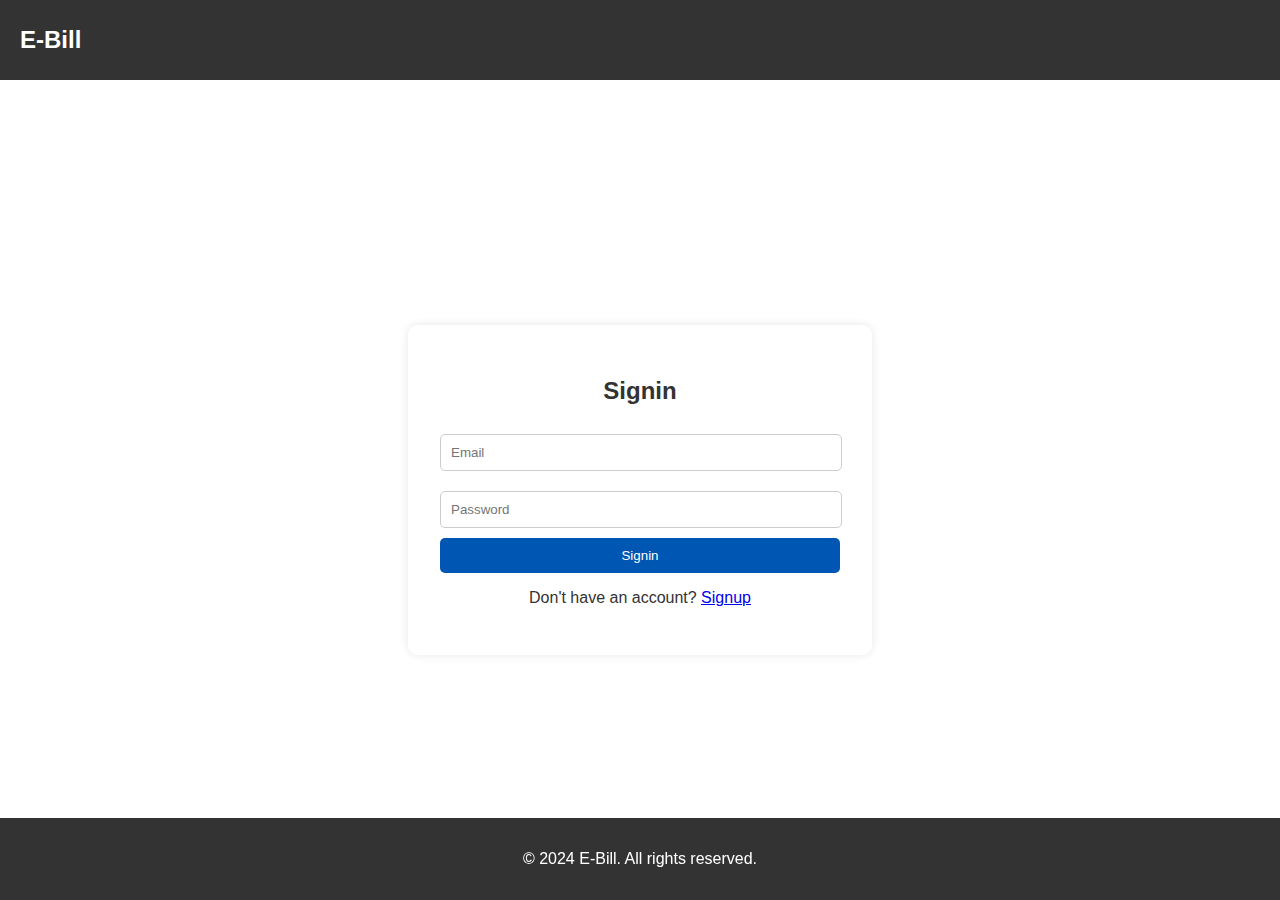
==== index.html @ fc04fb6c "index" ====
<!DOCTYPE html>
<html lang="en">
<head>
    <meta charset="UTF-8">
    <meta name="viewport" content="width=device-width, initial-scale=1.0">
    <title>Signin - E-Bill</title>
    <link rel="stylesheet" href="styles.css">
    <style>
        body {
            background-image: url('https://assets-news.housing.com/news/wp-content/uploads/2022/07/05014016/West-Bengal-electricity-feature-compressed.jpg');
            background-size: cover;
            background-position: center;
            height: 100vh;
            margin: 0;
            display: flex;
            flex-direction: column;
        }
        header, footer {
            width: 100%;
            background: rgba(0, 0, 0, 0.8);
            color: white;
            text-align: center;
            padding: 1rem 0;
        }
        .container {
            flex: 1;
            display: flex;
            justify-content: center;
            align-items: center;
        }
        .signin-form {
            background: rgba(255, 255, 255, 0.9);
            padding: 2rem;
            border-radius: 10px;
            box-shadow: 0 0 10px rgba(0, 0, 0, 0.1);
            width: 100%;
            max-width: 400px;
            text-align: center;
        }
    </style>
</head>
<body>
    <header>
        <nav class="navbar">
            <a href="#" class="logo">E-Bill</a>
        </nav>
    </header>
    <div class="container">
        <div class="signin-form">
            <h2>Signin</h2>
            <form>
                <input type="email" placeholder="Email" required>
                <input type="password" placeholder="Password" required>
                <button type="submit">Signin</button>
            </form>
            <p>Don't have an account? <a href="Signup.html">Signup</a></p>
        </div>
    </div>
    <footer>
        <p>&copy; 2024 E-Bill. All rights reserved.</p>
    </footer>
</body>
</html>
---- styles.css ----
body {
  font-family: 'Roboto', sans-serif;
  color: #333;
  margin: 0;
  padding: 0;
  background: url('Electricity-bill-payment.jpeg') no-repeat center center fixed;
  background-size: cover;
}

header {
  background-color: rgba(0, 0, 50, 0.8);
  color: white;
  padding: 10px 20px;
}

.navbar {
  display: flex;
  justify-content: space-between;
  align-items: center;
}

.navbar .logo {
  font-size: 24px;
  font-weight: bold;
  color: white;
  text-decoration: none;
}

.navbar ul {
  list-style-type: none;
  padding: 0;
  display: flex;
  margin: 0;
}

.navbar li {
  position: relative;
}

.navbar a {
  color: rgb(111, 241, 183);
  text-decoration: none;
  margin: 0 10px;
  padding: 10px;
  display: block;
}

.navbar .dropdown:hover .dropdown-content {
  display: block;
}

.dropdown-content {
  display: none;
  position: absolute;
  background-color: #f9f9f9;
  min-width: 160px;
  box-shadow: 0px 8px 16px 0px rgba(0,0,0,0.2);
  z-index: 1;
}

.dropdown-content a {
  color: black;
  padding: 12px 16px;
  text-decoration: none;
  display: block;
}

.dropdown-content a:hover {
  background-color: #f1f1f1;
}

.signup-form, .login-form {
  background: rgba(255, 255, 255, 0.8);
  padding: 20px;
  border-radius: 10px;
  width: 300px;
  margin: 50px auto;
}

input[type="text"], input[type="email"], input[type="password"] {
  width: calc(100% - 20px);
  padding: 10px;
  margin: 10px 0;
  border: 1px solid #ccc;
  border-radius: 5px;
}

button {
  width: 100%;
  padding: 10px;
  background-color: #0056b3;
  color: white;
  border: none;
  border-radius: 5px;
  cursor: pointer;
}

button:hover {
  background-color: #003d80;
}

footer {
  background-color: rgba(0, 0, 50, 0.8);
  color: white;
  text-align: center;
  padding: 10px 20px;
  position: fixed;
  width: 100%;
  bottom: 0;
}
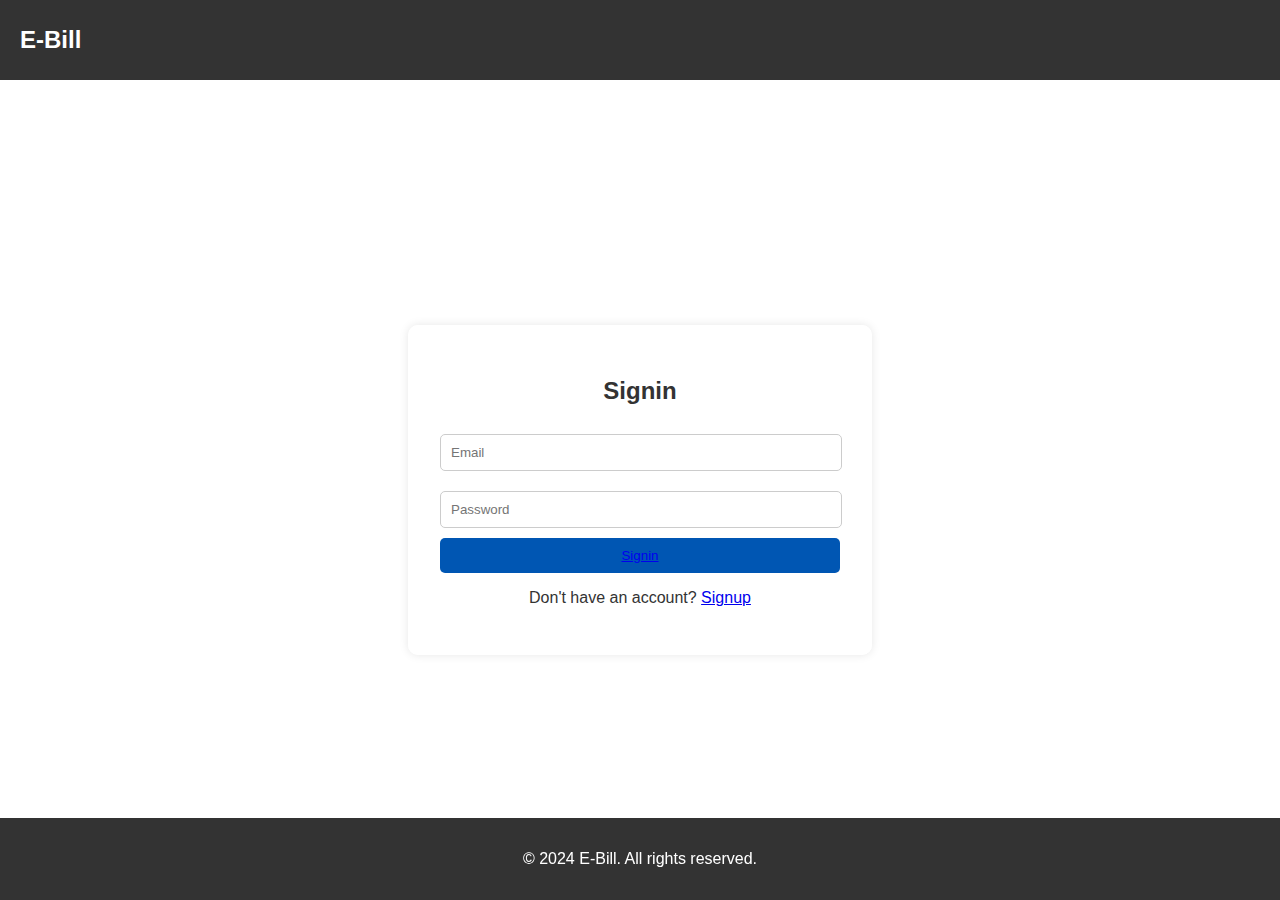
==== commit 2b95e372: "Update index.html" ====
--- a/index.html
+++ b/index.html
@@ -51,7 +51,7 @@
             <form>
                 <input type="email" placeholder="Email" required>
                 <input type="password" placeholder="Password" required>
-                <button type="submit">Signin</button>
+                <button type="submit"><a href="home.html">Signin</a></button>
             </form>
             <p>Don't have an account? <a href="Signup.html">Signup</a></p>
         </div>
